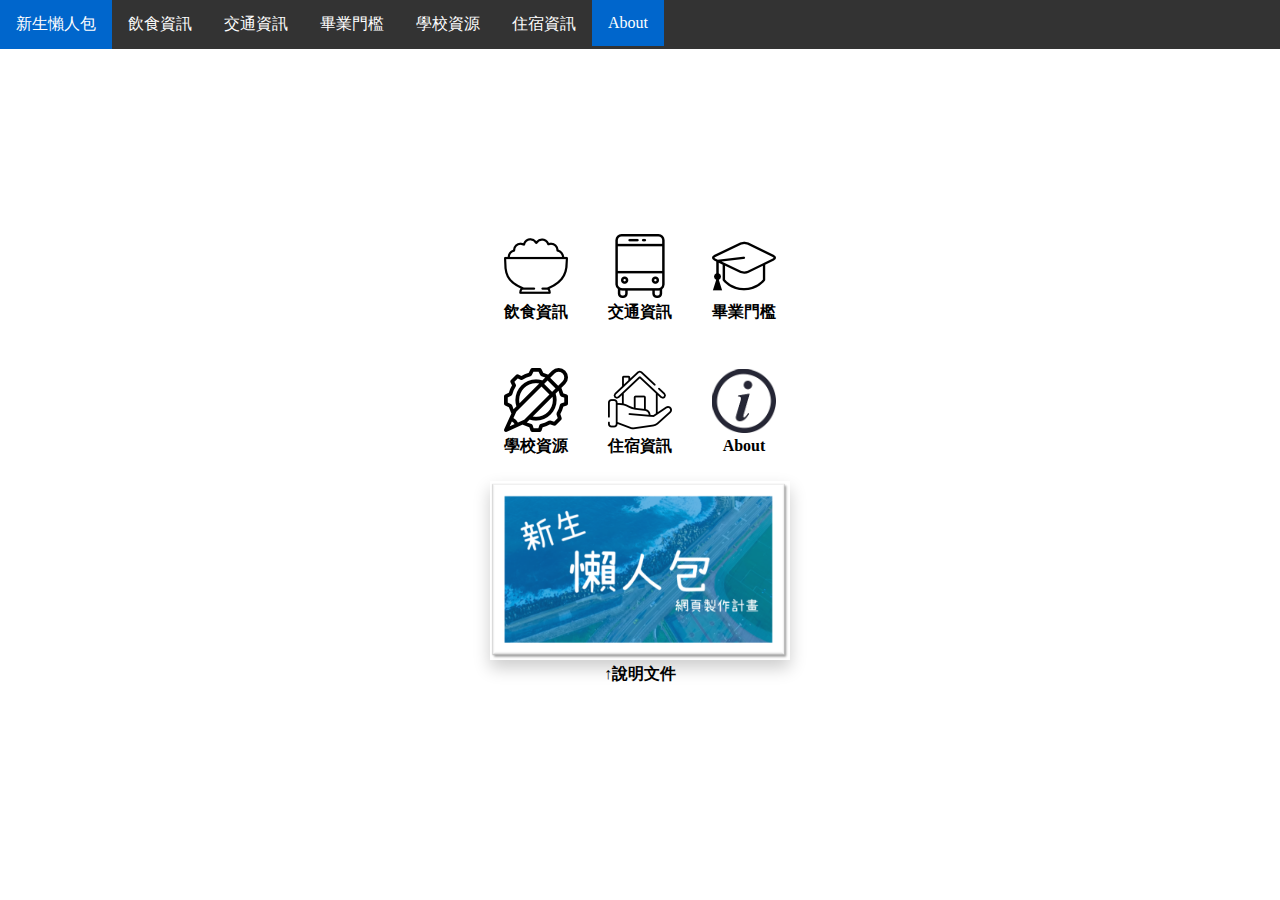
==== index.html @ 0f46fa7e "target" ====
<!DOCTYPE html>

<html>
   <head>
		<meta name="viewport" content="width=device-width, initial-scale=1" >
		<title>新生懶人包Homepage</title>
		<link rel = "stylesheet" type = "text/css" href = "index.css">
		<script src="jquery.js"></script>
   </head>
   
   <body>
		<ul>
  			<li><a id = "0" class="active" href="./index.html">新生懶人包</a></li>
			<li><a id = "1" href="./Food/Food.html">飲食資訊</a></li>
			<li><a id = "2" href="./Traffic/Traffic.html">交通資訊</a></li>
  			<li><a id = "3" href="./Graduate/Graduate.html">畢業門檻</a></li>
  			<li><a id = "4" href="./Source/Source.html">學校資源</a></li>
  			<li><a id = "5" href="./Live/Live.html">">住宿資訊</a></li>
  			<li><a class="active right" style="float:right" href="./Introduce/Introduce.html">About</a></li>
		</ul>


		<div id="menu">
			<table>
				<tr>
					<th><a href="./Food/Food.html"><img src="bowl-of-white-rice.png"></a><br>飲食資訊</th>
					<th><a href="./Traffic/Traffic.html"><img src="bus.png"></a><br>交通資訊</th>
					<th><a href="./Graduate/Graduate.html"><img src="graduation-cap.png"></a><br>畢業門檻</th>
				</tr>
				<tr>
					<th><a href="./Source/Source.html"><img src="resources.png"></a><br>學校資源</th>
					<th><a href="./Live/Live.html"><img src="house.png"></a><br>住宿資訊</th>
					<th><a href="./Introduce/Introduce.html"><img src="About.png"></a><br>About</th>
				</tr>
				<tr>
					<th colspan="3"><a href="新生懶人包-說明文件.pdf" target="blank"><img class="lazy" src="lazy.png"><br></a>↑說明文件</th>
				</tr>
			</table>
		</div>
   </body>

   <script>
	if($(window).width() < 767)
	{
		$(".right").html("介紹");	
		$("#0").html("首頁");
		$("#1").html("食物");
		$("#2").html("交通");
		$("#3").html("畢業");
		$("#4").html("資源");
		$("#5").html("住宿");
	} else {
		$(".right").html("About");	
		$("#0").html("新生懶人包");
		$("#1").html("飲食資訊");
		$("#2").html("交通資訊");
		$("#3").html("畢業門檻");
		$("#4").html("學校資源");
		$("#5").html("住宿資訊");
	}
   </script>
</html>
---- index.css ----
body {
	background-image: url(Background.JPG);
	background-position: center;
	background-repeat: no-repeat;
	background-size: 100% 100%;
	background-attachment:fixed; 
}

#menu{
	position:absolute;
    top: 50%;
    left:50%;
    margin-top:-240px;
	margin-left:-157px;
	text-align:center;
}

th {
	width: 100px;
	height: 130px;
	text-decoration:none;
}

th:hover{
	background-color:#fdff3cb8; 
	border-radius:10px;
}


body {margin:0;}

ul {
	font-family:"微軟正黑體";
    list-style-type: none;
    margin: 0;
    padding: 0;
    overflow: hidden;
    background-color: #333;
    position: fixed;
    top: 0;
    width: 100%;
}

li {
    float: left;
}

li a {
    display: block;
    color: white;
    text-align: center;
    padding: 14px 16px;
    text-decoration: none;
}

li a:hover:not(.active) {
    background-color: #111;
}

.active {
    background-color: #0066cc;
}

@viewport {
    width: device-width;
    initial-scale: 1;
}

@media screen and (max-width: 767px){
	 ul {width:0%;}
	 .lazy{
		 width:5%;
	 }
}
@media screen and (min-width: 768px){
    
}
 

.lazy{
    width: 300px;
    box-shadow: 0px 8px 16px 0px rgba(0,0,0,0.2);
}
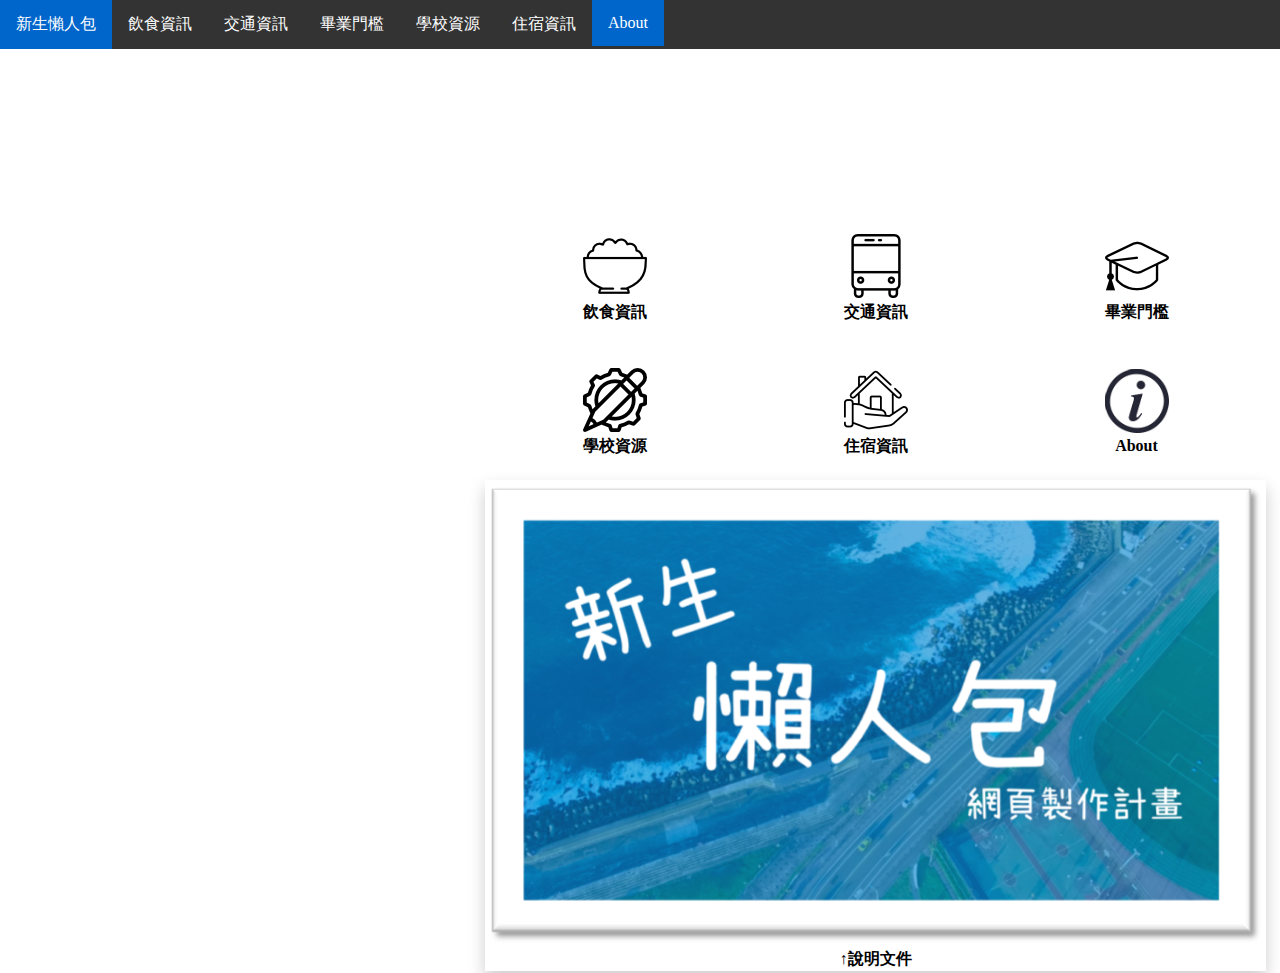
==== commit bdf948d9: "TEST19-1" ====
--- a/index.html
+++ b/index.html
@@ -33,7 +33,7 @@
 					<th><a href="./Introduce/Introduce.html"><img src="About.png"></a><br>About</th>
 				</tr>
 				<tr>
-					<th colspan="3"><a href="新生懶人包-說明文件.pdf" target="blank"><img class="lazy" src="lazy.png"><br></a>↑說明文件</th>
+					<th colspan="3" class="lazy"><a href="新生懶人包-說明文件.pdf"><img src="lazy.png"><br></a>↑說明文件</th>
 				</tr>
 			</table>
 		</div>
--- a/index.css
+++ b/index.css
@@ -69,7 +69,10 @@
 @media screen and (max-width: 767px){
 	 ul {width:0%;}
 	 .lazy{
-		 width:5%;
+		 display:none;
+	 }
+	 #menu{
+		 margin-top:-135px;
 	 }
 }
 @media screen and (min-width: 768px){
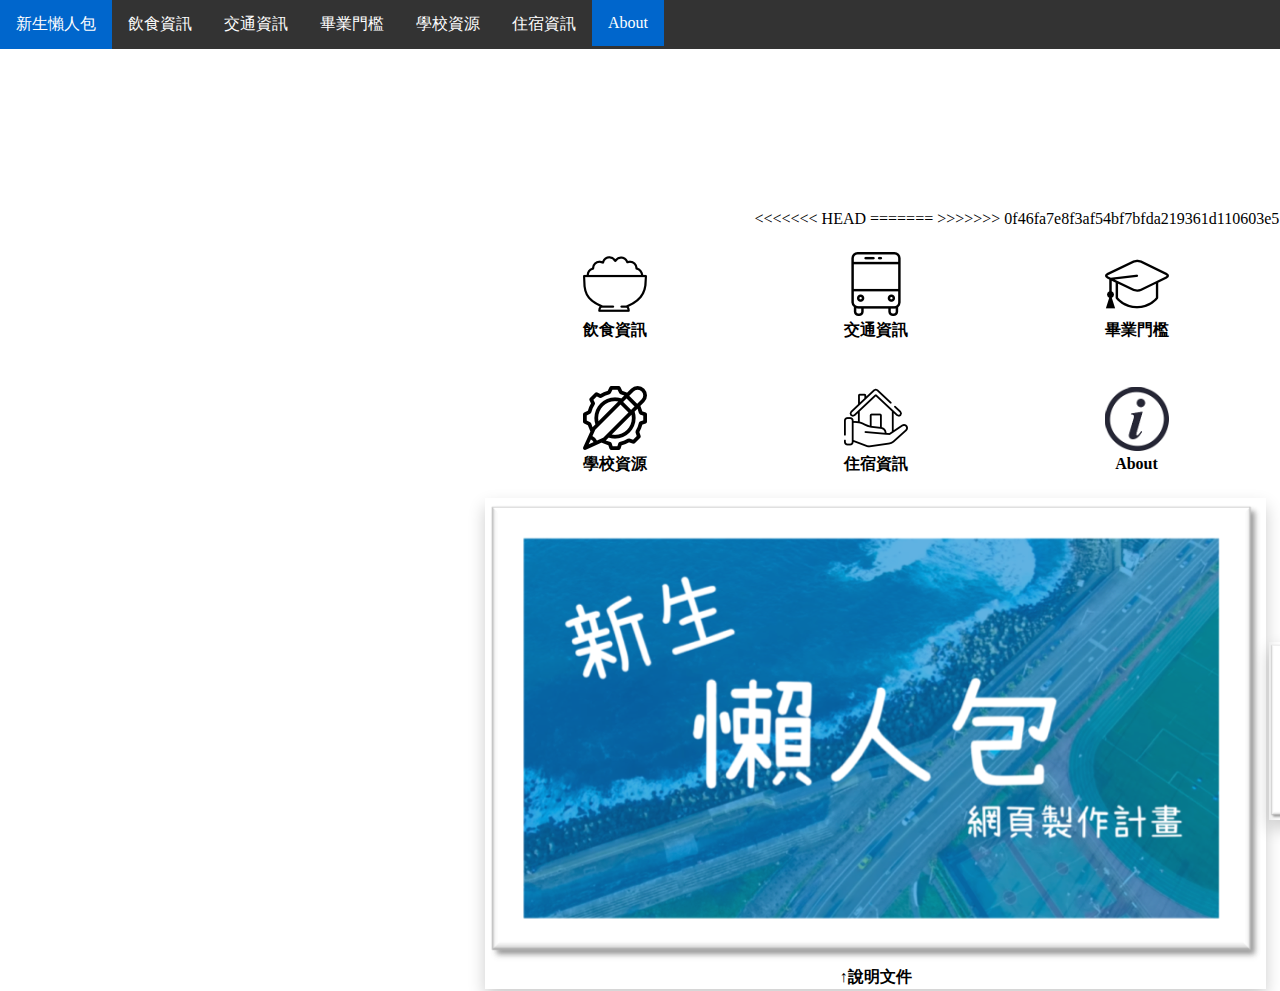
==== commit e3725fb6: "Merge branch 'master' of https://github.com/Jacky32321/web" ====
--- a/index.html
+++ b/index.html
@@ -33,7 +33,11 @@
 					<th><a href="./Introduce/Introduce.html"><img src="About.png"></a><br>About</th>
 				</tr>
 				<tr>
+<<<<<<< HEAD
 					<th colspan="3" class="lazy"><a href="新生懶人包-說明文件.pdf"><img src="lazy.png"><br></a>↑說明文件</th>
+=======
+					<th colspan="3"><a href="新生懶人包-說明文件.pdf" target="blank"><img class="lazy" src="lazy.png"><br></a>↑說明文件</th>
+>>>>>>> 0f46fa7e8f3af54bf7bfda219361d110603e51f6
 				</tr>
 			</table>
 		</div>
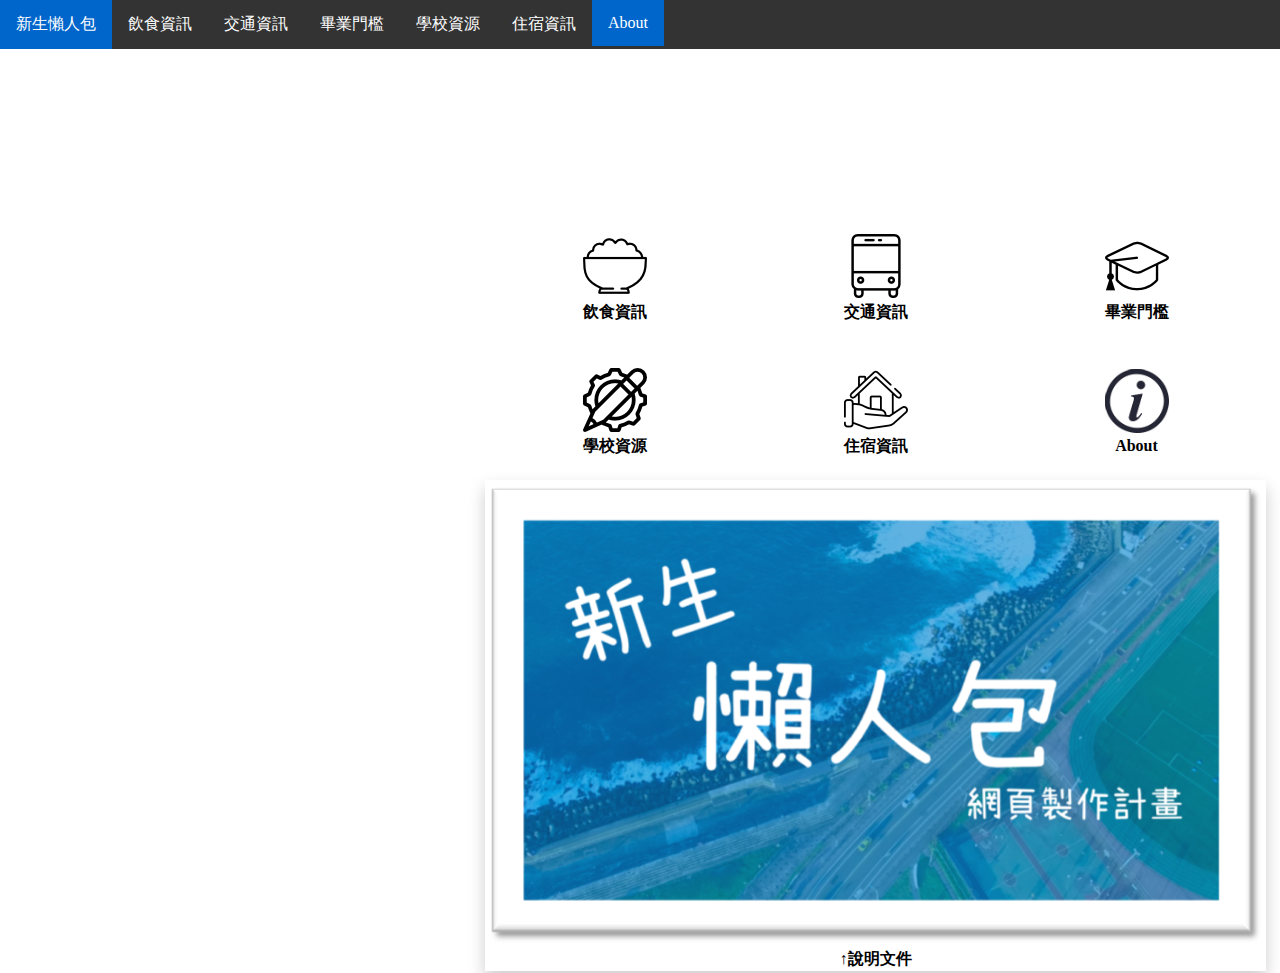
==== commit 8b2dbab9: "TEST19-2" ====
--- a/index.html
+++ b/index.html
@@ -33,11 +33,7 @@
 					<th><a href="./Introduce/Introduce.html"><img src="About.png"></a><br>About</th>
 				</tr>
 				<tr>
-<<<<<<< HEAD
 					<th colspan="3" class="lazy"><a href="新生懶人包-說明文件.pdf"><img src="lazy.png"><br></a>↑說明文件</th>
-=======
-					<th colspan="3"><a href="新生懶人包-說明文件.pdf" target="blank"><img class="lazy" src="lazy.png"><br></a>↑說明文件</th>
->>>>>>> 0f46fa7e8f3af54bf7bfda219361d110603e51f6
 				</tr>
 			</table>
 		</div>
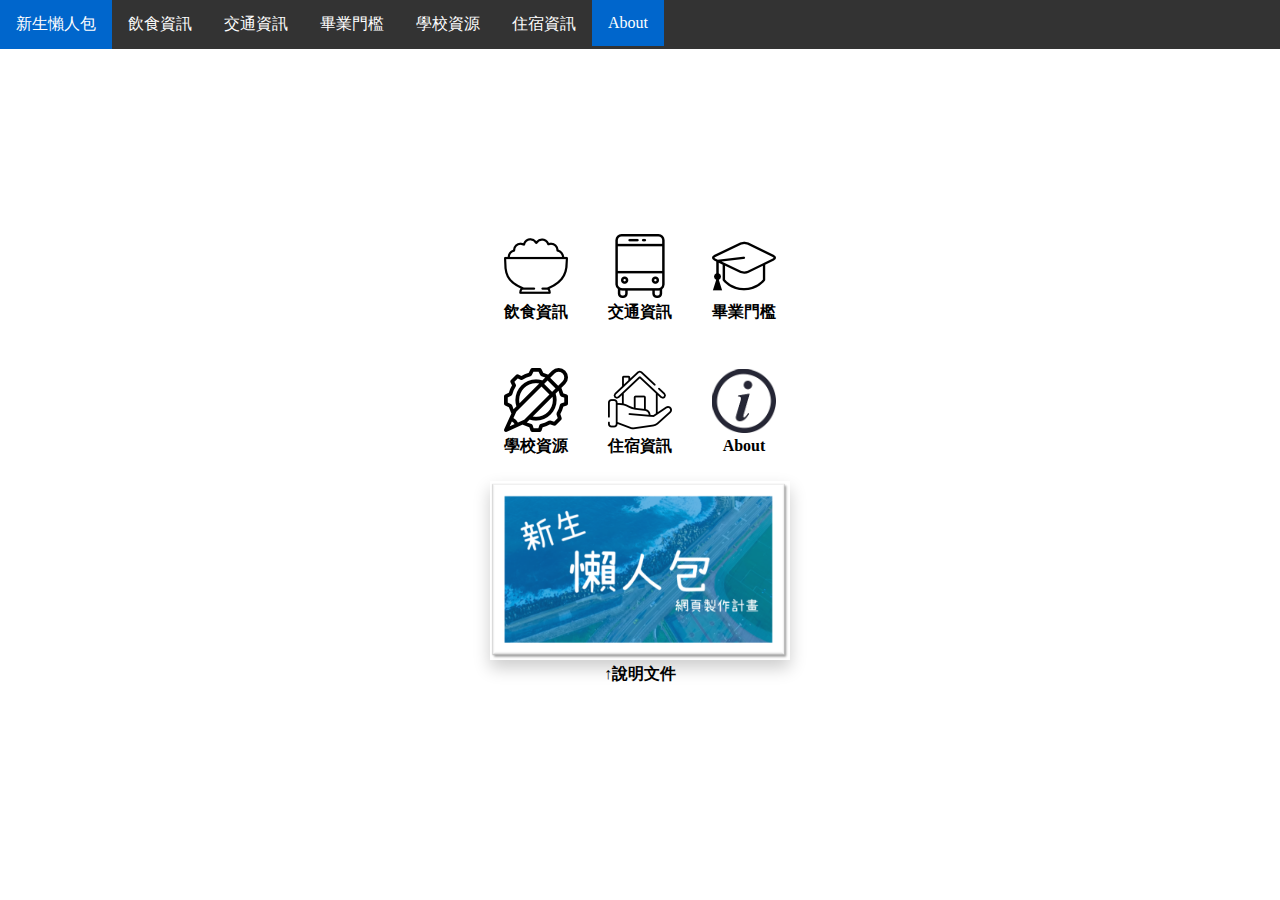
==== commit cfbf38e9: "TEST19-3" ====
--- a/index.html
+++ b/index.html
@@ -33,7 +33,7 @@
 					<th><a href="./Introduce/Introduce.html"><img src="About.png"></a><br>About</th>
 				</tr>
 				<tr>
-					<th colspan="3" class="lazy"><a href="新生懶人包-說明文件.pdf"><img src="lazy.png"><br></a>↑說明文件</th>
+					<th colspan="3" class="fuck"><a href="新生懶人包-說明文件.pdf"><img class="lazy" src="lazy.png"><br></a>↑說明文件</th>
 				</tr>
 			</table>
 		</div>
--- a/index.css
+++ b/index.css
@@ -68,7 +68,7 @@
 
 @media screen and (max-width: 767px){
 	 ul {width:0%;}
-	 .lazy{
+	 .fuck{
 		 display:none;
 	 }
 	 #menu{
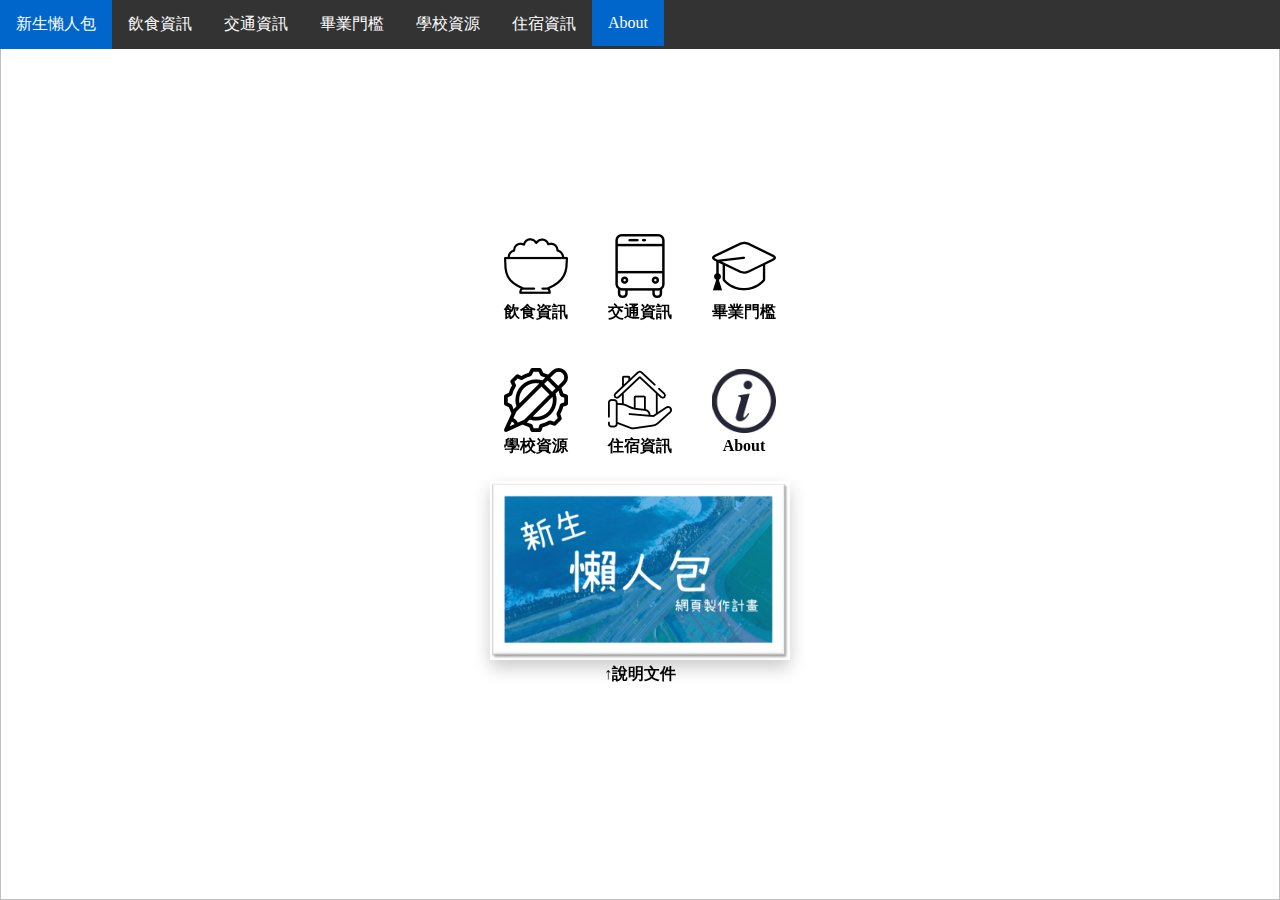
==== commit 81bb1b05: "TEST21-1" ====
--- a/index.html
+++ b/index.html
@@ -8,7 +8,7 @@
 		<script src="jquery.js"></script>
    </head>
    
-   <body>
+   <body><img class="Background" src="Background.JPG">
 		<ul>
   			<li><a id = "0" class="active" href="./index.html">新生懶人包</a></li>
 			<li><a id = "1" href="./Food/Food.html">飲食資訊</a></li>
--- a/index.css
+++ b/index.css
@@ -1,9 +1,7 @@
-body {
-	background-image: url(Background.JPG);
-	background-position: center;
-	background-repeat: no-repeat;
-	background-size: 100% 100%;
-	background-attachment:fixed; 
+.Background{
+	position:fixed;
+	width:100%;
+	height:100%;
 }
 
 #menu{
@@ -75,9 +73,6 @@
 		 margin-top:-135px;
 	 }
 }
-@media screen and (min-width: 768px){
-    
-}
  
 
 .lazy{
